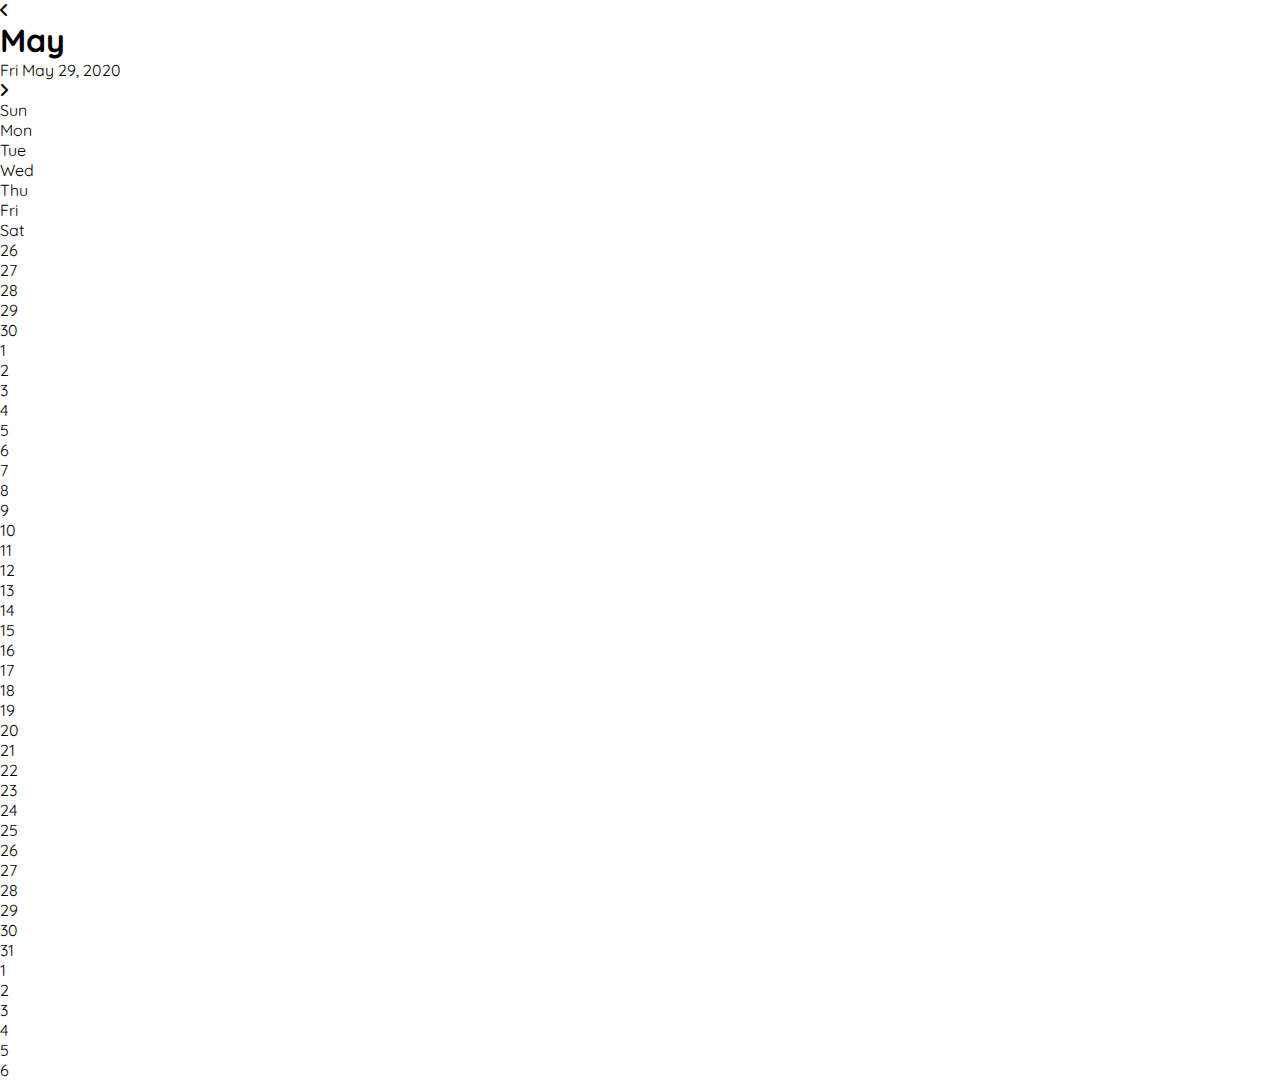
==== index.html @ 0dbe47db "Add html file and default css" ====
<!DOCTYPE html>
<html lang="en">

<head>
    <meta charset="UTF-8">
    <meta http-equiv="X-UA-Compatible" content="IE=edge">
    <meta name="viewport" content="width=device-width, initial-scale=1.0">
    <title>Calendar</title>
    <link rel="stylesheet" href="style.css">
    <link rel="stylesheet" href="https://cdnjs.cloudflare.com/ajax/libs/font-awesome/6.0.0-beta2/css/all.min.css">
    <link rel="preconnect" href="https://fonts.googleapis.com">
    <link rel="preconnect" href="https://fonts.gstatic.com" crossorigin>
    <link href="https://fonts.googleapis.com/css2?family=Quicksand:wght@300;400;500;600;700&display=swap"
        rel="stylesheet">
</head>

<body>
    <div class="container">
        <div class="calendar">
            <div class="month">
                <i class="fas fa-angle-left pre"></i>
                <div class="date">
                    <h1>May</h1>
                    <p>Fri May 29, 2020</p>
                </div>
                <i class="fas fa-angle-right next"></i>
            </div>
            <div class="weekdays">
                <div>Sun</div>
                <div>Mon</div>
                <div>Tue</div>
                <div>Wed</div>
                <div>Thu</div>
                <div>Fri</div>
                <div>Sat</div>
            </div>
            <div class="days">
                <div class="pre-date">26</div>
                <div class="pre-date">27</div>
                <div class="pre-date">28</div>
                <div class="pre-date">29</div>
                <div class="pre-date">30</div>
                <div>1</div>
                <div>2</div>
                <div>3</div>
                <div>4</div>
                <div>5</div>
                <div>6</div>
                <div>7</div>
                <div>8</div>
                <div>9</div>
                <div>10</div>
                <div>11</div>
                <div>12</div>
                <div>13</div>
                <div>14</div>
                <div>15</div>
                <div>16</div>
                <div>17</div>
                <div>18</div>
                <div>19</div>
                <div>20</div>
                <div>21</div>
                <div>22</div>
                <div>23</div>
                <div>24</div>
                <div>25</div>
                <div>26</div>
                <div>27</div>
                <div>28</div>
                <div>29</div>
                <div>30</div>
                <div>31</div>
                <div class="next-date">1</div>
                <div class="next-date">2</div>
                <div class="next-date">3</div>
                <div class="next-date">4</div>
                <div class="next-date">5</div>
                <div class="next-date">6</div>

            </div>
        </div>
    </div>
    <script src=" script.js"></script>
</body>

</html>
---- style.css ----
* {
    margin: 0;
    padding: 0;
    box-sizing: border-box;
    font-family: "Quicksand", sans-serif;
}
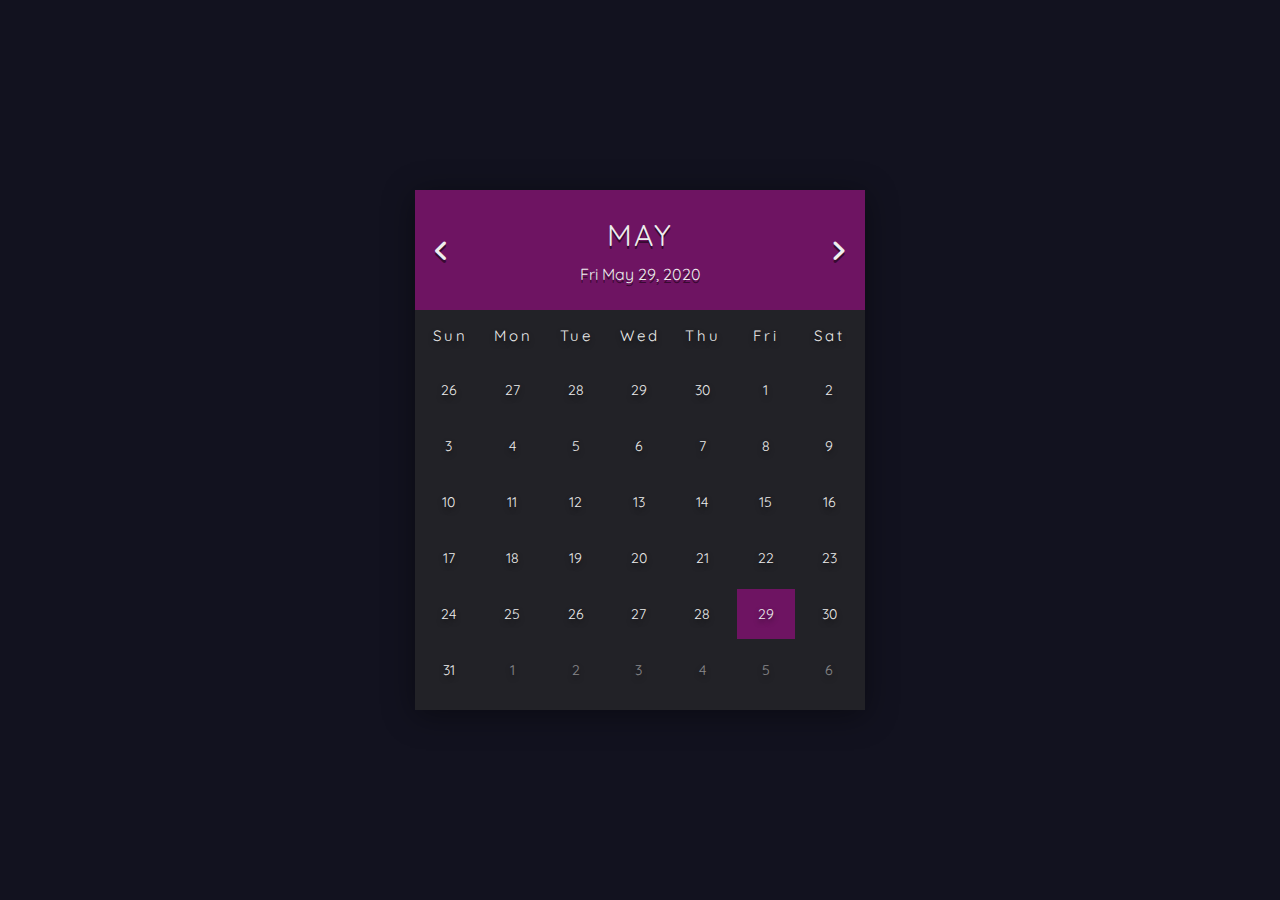
==== commit d4c53fbd: "added hover css" ====
--- a/index.html
+++ b/index.html
@@ -68,7 +68,7 @@
                 <div>26</div>
                 <div>27</div>
                 <div>28</div>
-                <div>29</div>
+                <div class="today">29</div>
                 <div>30</div>
                 <div>31</div>
                 <div class="next-date">1</div>
--- a/style.css
+++ b/style.css
@@ -3,4 +3,106 @@
     padding: 0;
     box-sizing: border-box;
     font-family: "Quicksand", sans-serif;
-}+}
+
+html {
+    font-size: 62.5%;
+}
+
+.container {
+    width: 100%;
+    height: 100vh;
+    background-color: #12121F;
+    color: #eee;
+    display: flex;
+    justify-content: center;
+    align-items: center;
+}
+
+.calendar {
+    width: 45rem;
+    height: 52rem;
+    background-color: #222227;
+    box-shadow: 0 0.5rem 3rem rgba(0, 0, 0, 0.4);
+}
+
+.month {
+    width: 100%;
+    height: 12rem;
+    background-color: #6e1462;
+    display: flex;
+    justify-content: space-between;
+    align-items: center;
+    padding: 0 2rem;
+    text-align: center;
+    text-shadow: 0 0.3rem .05rem rgba(0, 0, 0, 0.5);
+}
+
+.month i {
+    font-size: 2.5rem;
+    cursor: pointer;
+}
+
+.month h1 {
+    font-size: 3rem;
+    font-weight: 400;
+    text-transform: uppercase;
+    letter-spacing: 0.2rem;
+    margin-bottom: 1rem;
+}
+
+.month p {
+    font-size: 1.6rem;
+}
+
+.weekdays {
+    width: 100%;
+    height: 5rem;
+    padding: 0 0.4rem;
+    display: flex;
+    align-items: center;
+}
+.weekdays div {
+    font-size: 1.5rem;
+    font-weight: 400;
+    letter-spacing: 0.3rem;
+    width: calc(44.2rem/7);
+    display: flex;
+    justify-content: center;
+    align-items: center;
+    text-shadow: 0 0.3rem 0.5rem rgba(0,0,0,0.5);
+}
+
+.days {
+    width: 100%;
+    display: flex;
+    flex-wrap: wrap;
+    padding: 0.2rem;
+}
+
+.days div {
+    font-size: 1.4rem;
+    margin: 0.3rem;
+    width: calc(40.2rem/7);
+    height: 5rem;
+    display: flex;
+    justify-content: center;
+    align-items: center;
+    text-shadow: 0 0.3rem 0.5rem rgba(0,0,0,0.5);
+    transition: background-color 0.2s;
+}
+
+.days div:hover:not(.today) {
+    background-color: #262626;
+    border: 0.2rem solid #777;
+    cursor: pointer;
+}
+
+.prev-date, .next-date {
+    opacity: 0.5;
+}
+
+.today {
+    background-color: #6e1462;
+}
+
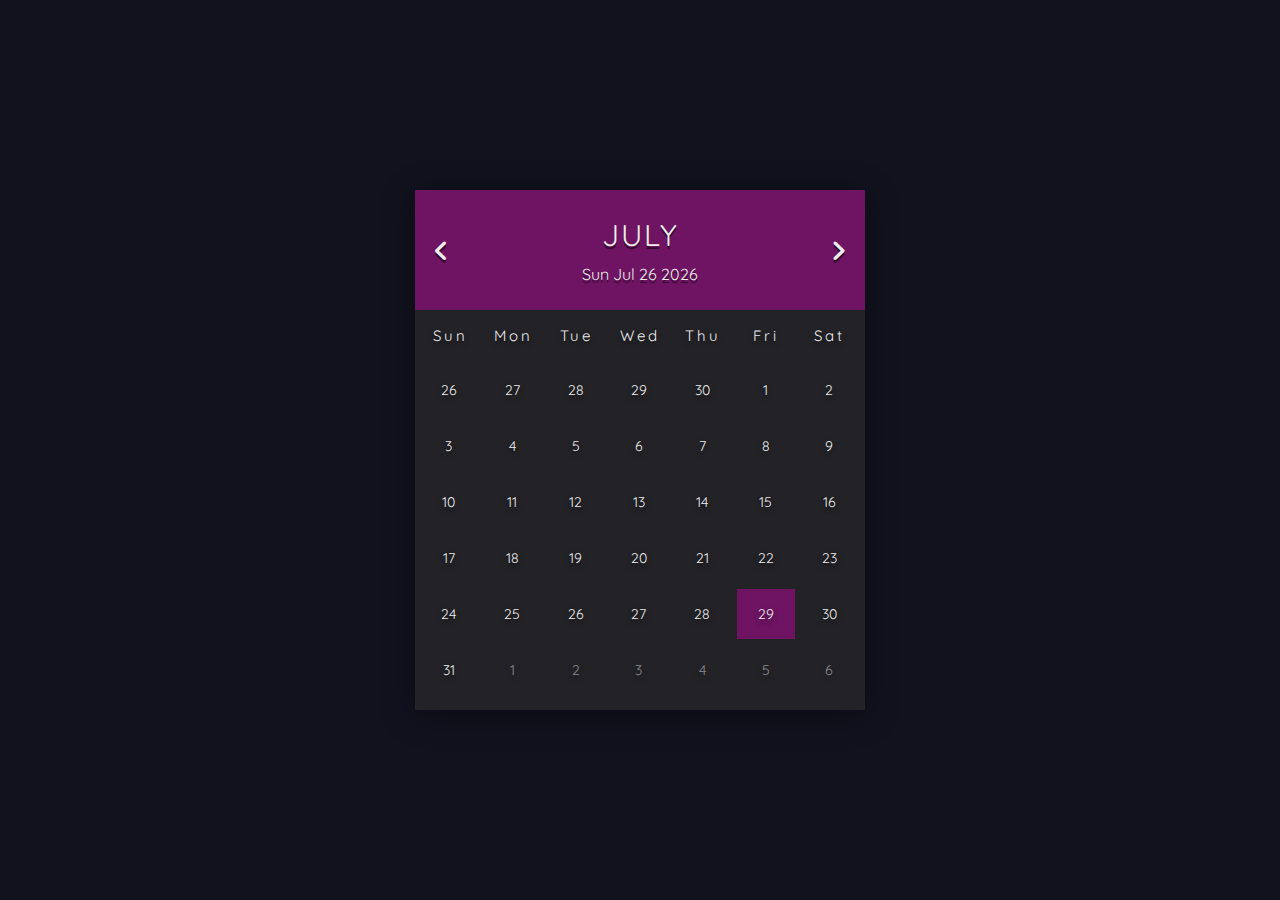
==== commit 07c65d8f: "displays date and month dynamically" ====
--- a/index.html
+++ b/index.html
@@ -20,8 +20,8 @@
             <div class="month">
                 <i class="fas fa-angle-left pre"></i>
                 <div class="date">
-                    <h1>May</h1>
-                    <p>Fri May 29, 2020</p>
+                    <h1></h1>
+                    <p></p>
                 </div>
                 <i class="fas fa-angle-right next"></i>
             </div>
